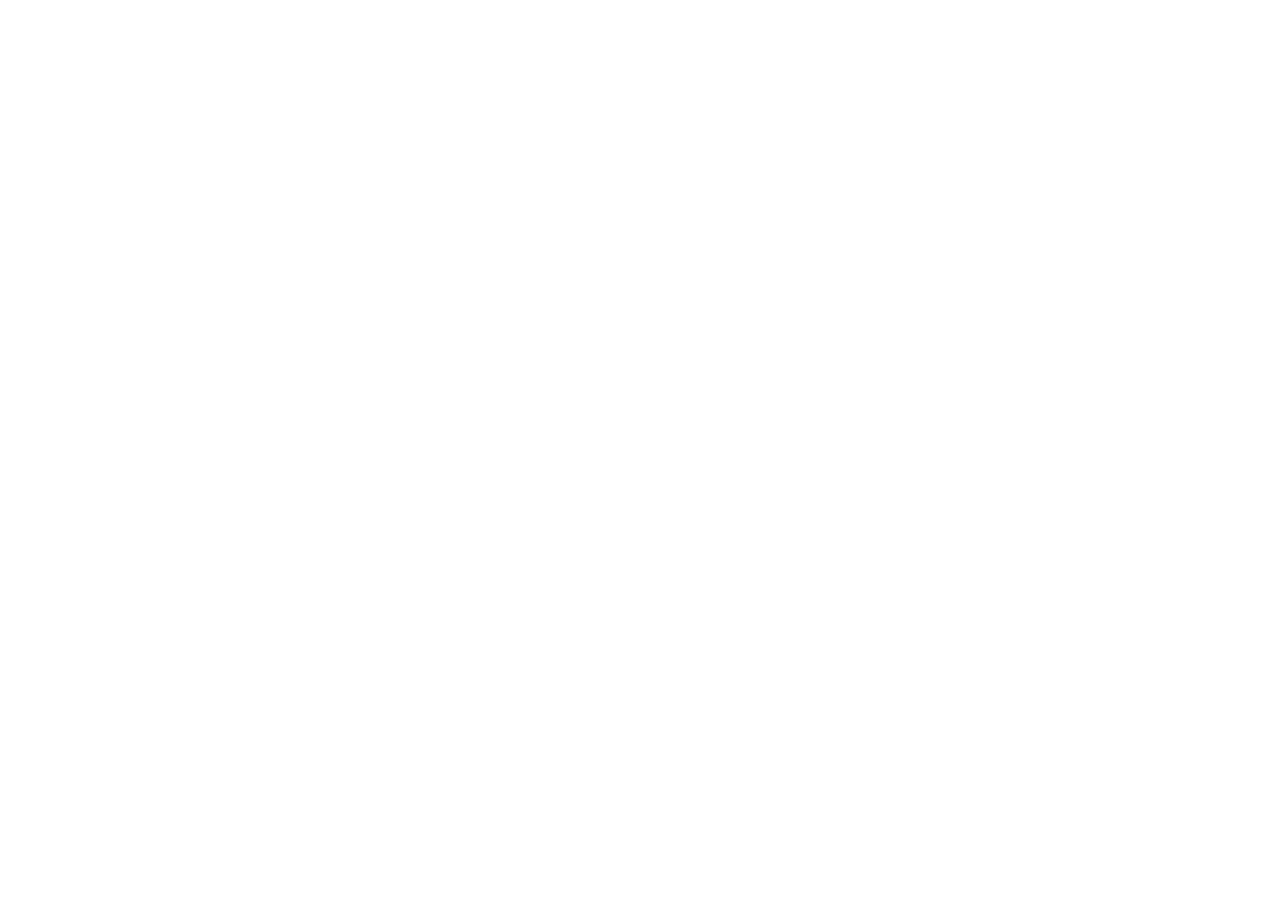
==== Weather-app/index.html @ 19f33557 "Added Basics" ====
<!DOCTYPE html>
<html lang="en">
<head>
    <meta charset="UTF-8">
    <meta name="viewport" content="width=device-width, initial-scale=1.0">
    <title>Weather-App</title>
    <link rel="stylesheet" href="style.css" >
</head>
<body>
     <script src="index.js"></script>
</body>
</html>
---- Weather-app/style.css ----
*{
    padding: 0%;
    margin:0%;
    
}
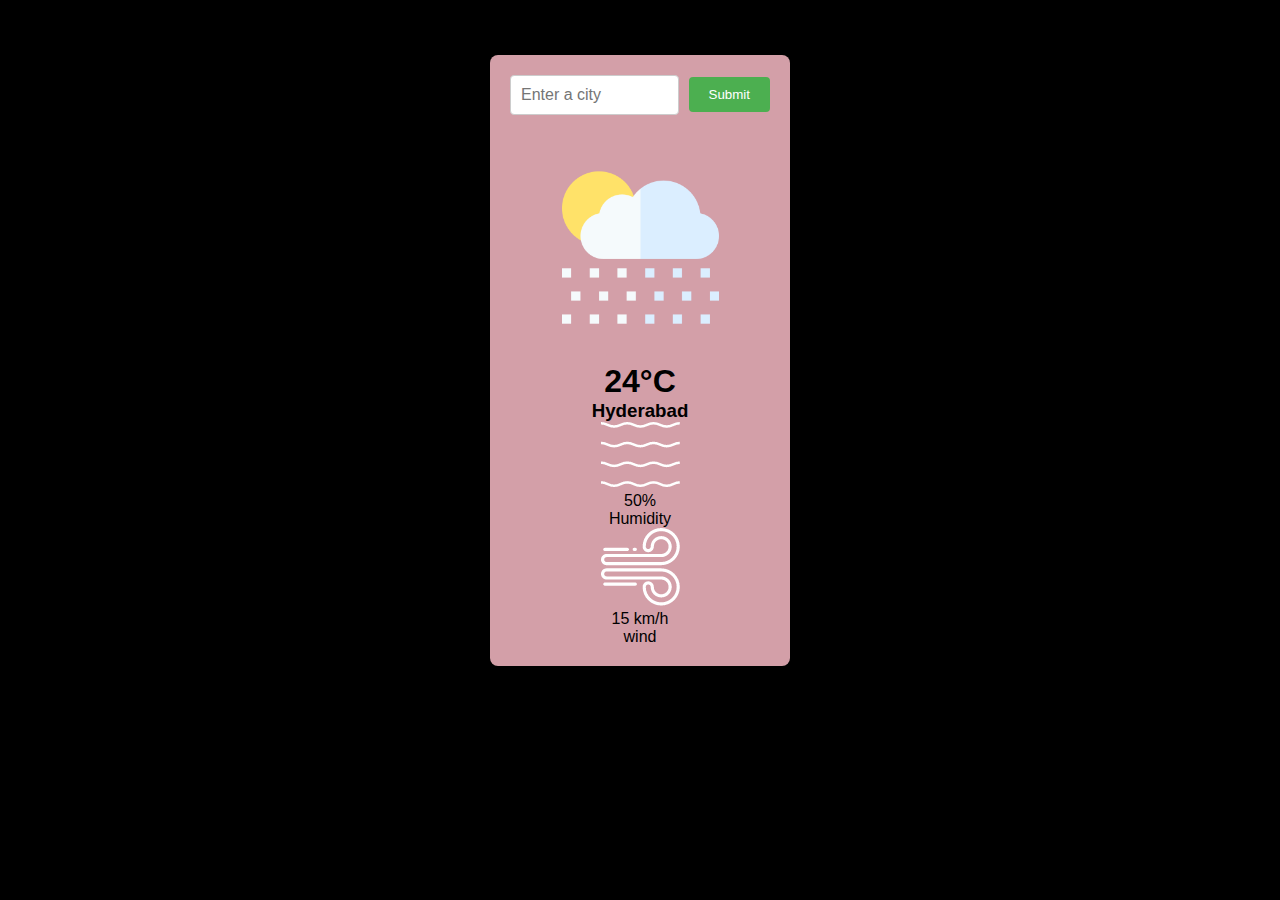
==== commit c24bb67b: "Added Images and updated the html and css code" ====
--- a/Weather-app/index.html
+++ b/Weather-app/index.html
@@ -7,6 +7,34 @@
     <link rel="stylesheet" href="style.css" >
 </head>
 <body>
+    <div class="card">
+        <div class="search">
+            <input type="text" placeholder="Enter a city">
+            <button>Submit</button>
+        </div>
+        <div class="weather">
+            <img src="images/rain.png" alt="temperature" class="weather-icon">
+            <h1 class="temp">24°C</h1>
+             <h3 class="city">Hyderabad</h3>
+             <div class="details">
+                <div class="humidty">
+                    <img src="images/humidity.png">
+                    <p class="humidty">50%</p>
+                    <p>Humidity</p>
+                </div>
+                <div class="wind">
+                    <img src="images/wind.png">
+                    <p class="wind">15 km/h</p>
+                    <p>wind</p>
+                </div>
+                
+             </div>
+        </div>
+    </div>
+    
+
+
+    </div>
      <script src="index.js"></script>
 </body>
 </html>--- a/Weather-app/style.css
+++ b/Weather-app/style.css
@@ -1,5 +1,53 @@
-*{
-    padding: 0%;
-    margin:0%;
-    
-}+* {
+    box-sizing: border-box;
+    margin: 0;
+    padding: 0;
+}
+
+body {
+    background-color:black;
+    font-family: 'Arial', sans-serif;
+    display: flex;
+    align-items: center;
+    justify-content: center;
+    height: 80vh;
+    margin: 0;
+}
+
+.card {
+    background-color: rgba(255, 192, 203, 0.829);
+    border-radius: 8px;
+    box-shadow: 0 2px 4px rgba(0, 0, 0, 0.1);
+    padding: 20px;
+    text-align: center;
+    width: 300px;
+}
+
+.search {
+    display: flex;
+    align-items: center;
+    justify-content: space-between;
+    margin-bottom: 20px;
+}
+
+input {
+    padding: 10px;
+    width: 70%;
+    border: 1px solid #ccc;
+    border-radius: 4px;
+    margin-right: 10px;
+    font-size: 1rem;
+}
+
+button {
+    background-color: #4caf50;
+    border: none;
+    color: #fff;
+    cursor: pointer;
+    padding: 10px 20px;
+    border-radius: 4px;
+}
+
+button:hover {
+    background-color: #45a049;
+}
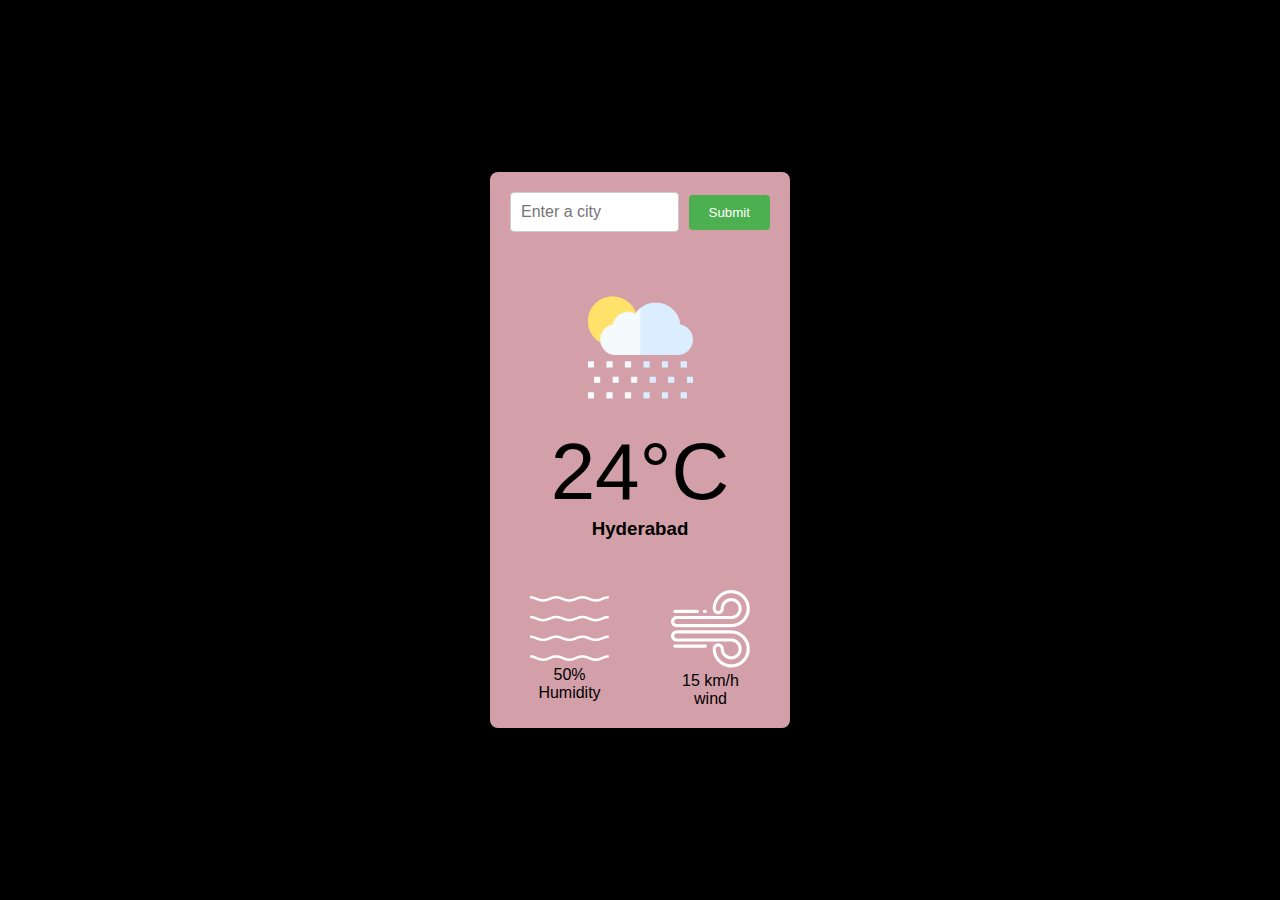
==== commit 63e8f060: "updated styling" ====
--- a/Weather-app/index.html
+++ b/Weather-app/index.html
@@ -30,11 +30,8 @@
                 
              </div>
         </div>
-    </div>
     
-
-
-    </div>
+      </div>
      <script src="index.js"></script>
 </body>
 </html>--- a/Weather-app/style.css
+++ b/Weather-app/style.css
@@ -10,7 +10,7 @@
     display: flex;
     align-items: center;
     justify-content: center;
-    height: 80vh;
+    height: 100vh;
     margin: 0;
 }
 
@@ -51,3 +51,24 @@
 button:hover {
     background-color: #45a049;
 }
+.weather-icon{
+    width:150px;
+    padding-top: 20px;
+}
+.weather h1{
+    font-size: 80px;
+    font-weight: 500;
+}
+.weather h2{
+    font-size: 4px;
+    font-weight: 300;
+}
+.details{
+    display: flex;
+    justify-content: space-between;
+    align-items: center;
+    margin-top:50px ;
+    padding:0 20px;
+    
+}
+
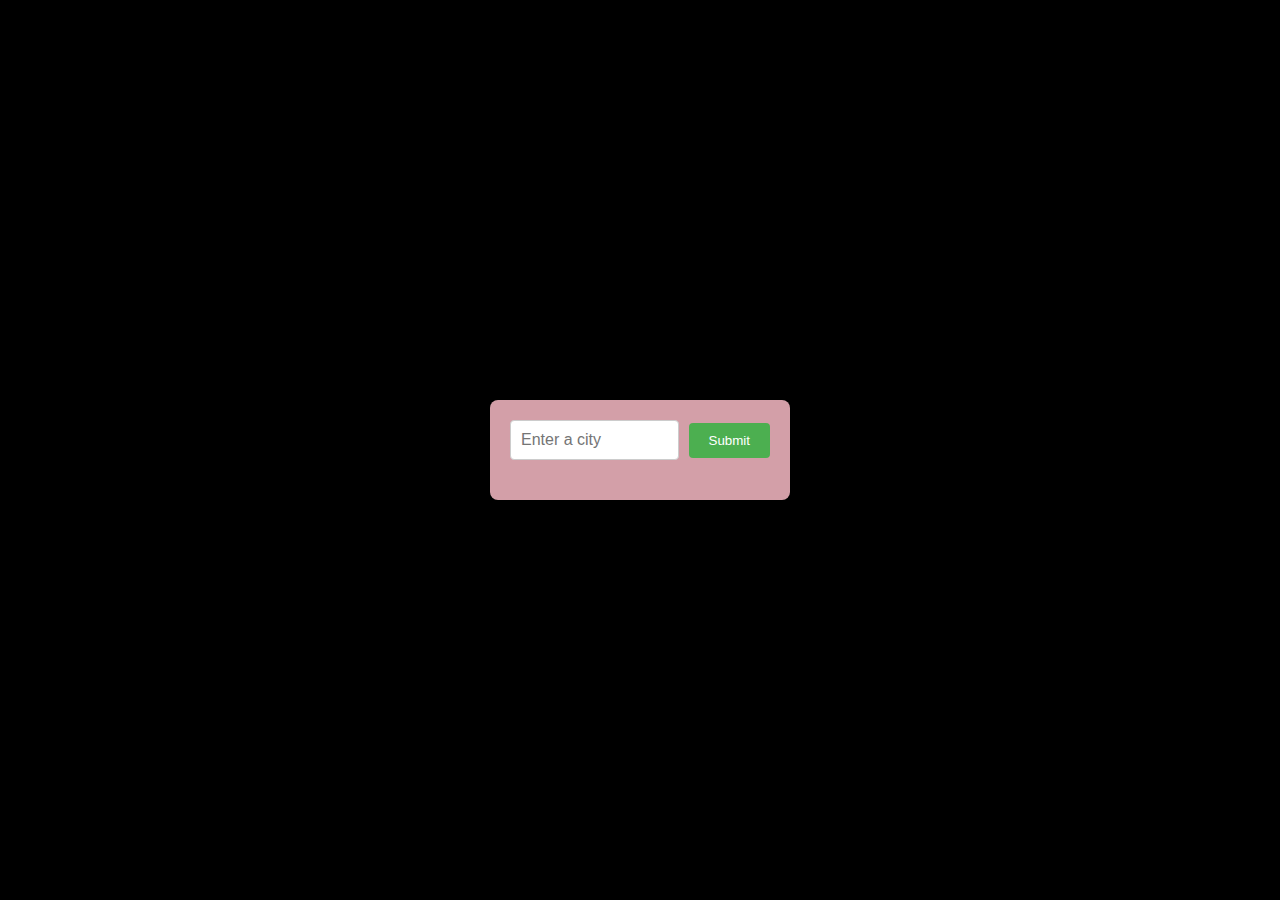
==== commit ee44b7a1: "Added the js logic and updated the code" ====
--- a/Weather-app/index.html
+++ b/Weather-app/index.html
@@ -4,34 +4,33 @@
     <meta charset="UTF-8">
     <meta name="viewport" content="width=device-width, initial-scale=1.0">
     <title>Weather-App</title>
-    <link rel="stylesheet" href="style.css" >
+    <link rel="stylesheet" href="style.css">
 </head>
 <body>
     <div class="card">
         <div class="search">
-            <input type="text" placeholder="Enter a city">
-            <button>Submit</button>
+            <input id="input" type="text" placeholder="Enter a city">
+            <button id="sbt-btn">Submit</button>
         </div>
-        <div class="weather">
+        <div class="weather" style="display: none;">
             <img src="images/rain.png" alt="temperature" class="weather-icon">
             <h1 class="temp">24°C</h1>
-             <h3 class="city">Hyderabad</h3>
-             <div class="details">
-                <div class="humidty">
+            <h3 class="city">Bangalore</h3>
+            <div class="details">
+                <div class="humidity">
                     <img src="images/humidity.png">
-                    <p class="humidty">50%</p>
+                    <p class="humidity-value">50%</p>
                     <p>Humidity</p>
                 </div>
                 <div class="wind">
                     <img src="images/wind.png">
-                    <p class="wind">15 km/h</p>
-                    <p>wind</p>
+                    <p class="wind-value">15 km/h</p>
+                    <p>Wind</p>
                 </div>
-                
-             </div>
+            </div>
         </div>
-    
-      </div>
-     <script src="index.js"></script>
+        <div class="error-message" style="color: red; display: none;"></div>
+    </div>
+    <script src="index.js"></script>
 </body>
-</html>+</html>
--- a/Weather-app/style.css
+++ b/Weather-app/style.css
@@ -61,7 +61,7 @@
 }
 .weather h2{
     font-size: 4px;
-    font-weight: 300;
+    font-weight: 500;
 }
 .details{
     display: flex;
@@ -71,4 +71,7 @@
     padding:0 20px;
     
 }
+.weather{
+    display: none;
+}
 
